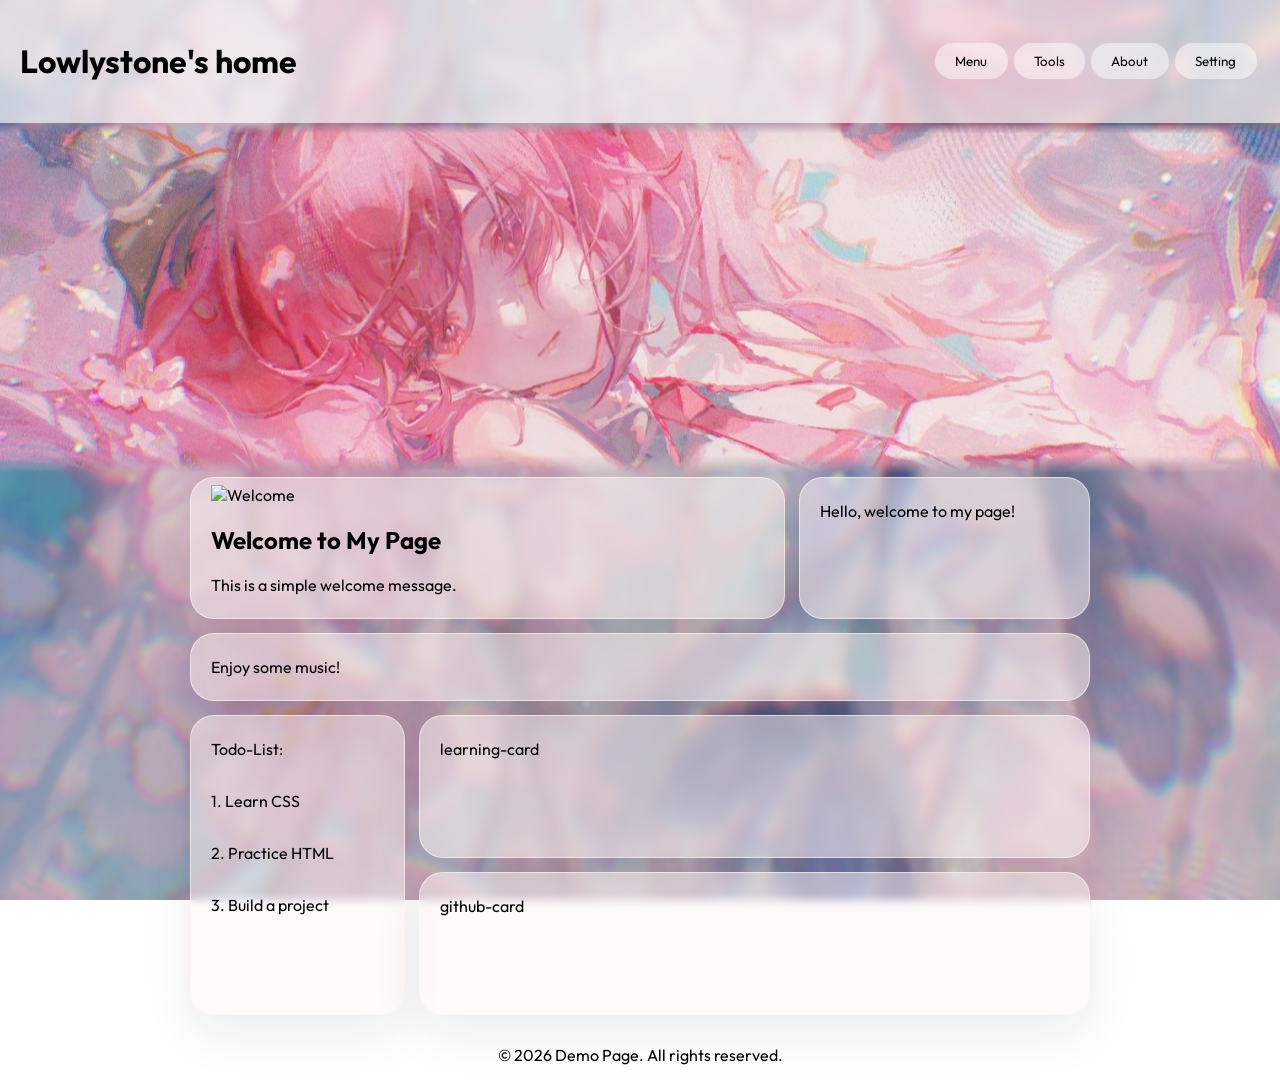
==== index.html @ a969db88 "fix bugs" ====
<!DOCTYPE html>
<html lang="en">
<!--============================Document Head================================-->

<head>
    <meta charset="UTF-8">
    <meta name="viewport" content="width=device-width, initial-scale=1.0">
    <title>demo</title>
    <link rel="stylesheet" href="css/style.css">
</head>

<body>
    <!--============================Page Lauout Wrapper==========================-->
    <div class="main-layout">
        <!--================================Header================================-->
        <div class="header">
            <div class="logo">
                <h1>Lowlystone's home</h1>
            </div>
            <div class="nav-button">
                <div class="button-container">
                    <button class="menu-button">Menu</button>
                </div>
                <div class="button-container">
                    <button class="tools-button">Tools</button>
                </div>
                <div class="button-container">
                    <button class="about-button">About</button>
                </div>
                <div class="button-container">
                    <button class="setting-toggle-button">Setting</button>
                    <div class="setting-card">
                        <div class="button-container">
                            <button class="setting-button">Language</button>
                        </div>
                        <div class="button-container">
                            <button class="setting-button">Dark Mode</button>
                        </div>
                    </div>
                </div>
            </div>

        </div>
        <!--================================Menu Page================================-->
        <section class="page-section menu-page is-active">
            <div class="menu-layout">
                <div class="menu-big-picture">
                        <img src="assets/background/MIKU.jpeg" alt="Menu Big Picture">
                    </div>
                <div class="welcome-row menu-row">
                    <div class="welcome-card card">
                        <img src="assets/background/welcome.png" alt="Welcome">
                        <div class="welcome-content content">
                            <h2>Welcome to My Page</h2>
                            <p>This is a simple welcome message.</p>
                        </div>
                    </div>
                    <div class="hello-card card">
                        <p>Hello, welcome to my page!</p>
                    </div>
                    <div class="music-card card">
                        <p>Enjoy some music!</p>
                    </div>
                </div>
                <div class="menu-container menu-row ">
                    <div class="todo-card card">
                        <p>Todo-List:</p>
                        <p>1. Learn CSS</p>
                        <p>2. Practice HTML</p>
                        <p>3. Build a project</p>
                    </div>
                    <div class="learning-card card">
                        <p>learning-card</p>
                    </div>
                    <div class="github-card card">
                        <p>github-card</p>
                    </div>
                </div>
            </div>

        </section>
        <!--================================Tools Page================================-->
        <section class="page-section tools-page">
            <div class="tools-layout">
                <div class="row">
                    <div class="tool-card card">
                        <p>Tool 1</p>
                    </div>
                    <div class="tool-card card">
                        <p>Tool 2</p>
                    </div>
                </div>
            </div>
        </section>
        <!--================================About page================================-->
        <section class="page-section about-page">
            <div class="about-layout">
                <!--================================Profile Cards================================-->
                <div class="name-card">
                    <!--============================Name card==================================-->
                    <div class="name">
                        <img src="assets/background/sakura.png" alt="Lowlystone's photo">
                        <div class="name-content">
                            <h2>Lowlystone</h2>
                            <p>This is a page for Lowlystone</p>
                        </div>
                    </div>
                    <!--================================Information Card================================-->
                    <div class="information">
                        <div class="information-content">
                            <h3>information</h3>
                            <p>university🏫: WhenZhou Kean University</p>
                            <p>major: Computer Science</p>
                        </div>
                    </div>
                    <!--================================Contact Card================================-->
                    <div class="contact">
                        <div class="contact-content">
                            <h3>contact information:</h3>
                            <p>Email✉️: 3587959529@qq.com
                                & lowlystone@gmail.com
                            </p>
                        </div>
                    </div>
                </div>
                <!--================================Main Content cards================================-->
                <div class="main">
                    <!--================================Card 1================================-->
                    <div class="card1">
                        <div class="card-content">
                            <h2>introduction:</h2>
                            <p>This is a test website for Lowlystone.</p>
                            <p>It is a simple demo page to showcase the design and layout.</p>
                            <p>I make this web to practise my front end skills.</p>
                        </div>
                    </div>
                    <!--================================Card 2================================-->
                    <div class="card2">
                        <div class="card-content">
                            <h2>design: </h2>
                            <p>This page use CSS Grid and Flexbox for layout.</p>
                            <p>I add some animations and hover effects to make the page more interactive.</p>
                            <p>I use modern design:big radius and transparent card background.</p>
                        </div>
                    </div>
                    <!--================================Card 3================================-->
                    <div class="card3">
                        <div class="card-content">
                            <h2>future</h2>
                            <p>I will add real button and javascript functionality to the page.</p>
                        </div>
                    </div>
                    <!--================================Card 4================================-->
                    <div class="card4">
                        <div class="card-content">
                            <h2>card4</h2>
                            <p>just fourth card.</p>
                        </div>
                    </div>
                </div>
            </div>
        </section>
        <!--===========================footer===================================-->
        <div class="footer">
            <p>&copy; 2026 Demo Page. All rights reserved.</p>
        </div>
    </div>

    <script src="js/main.js"></script>
</body>

</html>
---- css/style.css ----
/* ==================== Font Face ==================== */
@font-face {
    font-family: outfit;
    src: url("../assets/fonts/Outfit-VariableFont_wght.ttf") format("truetype-variations");
}

/* ====================Global Styles==================== */
* {
    box-sizing: border-box;
    font-family: outfit;
}

/* ===================Page Background===================== */
body {
    margin: 0;
    padding: 0;
    background: url(../assets/background/background1.jpeg) no-repeat center center fixed;
    background-size: cover;
}

/* ===================Section Styles===================== */
.page-section {
    display: none;
    grid-column: 1 / -1;
    grid-row: 2 / 4;
    width: 100%;
}

.page-section.is-active {
    display: block;
}

.menu-page.is-active {
    display: grid;
    flex-direction: column;
    align-items: center;
    justify-content: center;
}

/* ====================Main Grid Layout==================== */
.main-layout {
    display: grid;
    grid-template-columns: repeat(4, minmax(0, 1fr));
    grid-gap: 0;
    width: 100%;
}

/* ====================Page Layout==================== */
.about-layout {
    display: grid;
    grid-template-columns: repeat(4, minmax(0, 1fr));
    grid-template-rows: auto 1fr auto;
    grid-gap: 0;
    width: 100%;
}

.tools-layout {
    display: flex;
    flex-direction: column;
    align-items: center;
    justify-content: center;
}

.menu-layout {
    display: flex;
    flex-direction: column;
    align-items: center;
    justify-content: center;
}

/* ====================Header Styles==================== */
.header {
    display: flex;
    margin: 0;
    gap: 0;
    padding: 20px;
    min-width: 100%;
    background-color: rgba(255, 255, 255, 0.65);
    grid-column: 1 / -1;
    flex-direction: row;
    justify-content: flex-end;
    align-items: center;
    box-shadow: 0 0 20px rgba(15, 23, 42, 0.1);
    backdrop-filter: blur(5px);
    position: relative;
    z-index: 1000;
}

/* ====================Header Logo Styles==================== */
.logo {
    margin-right: auto;
    animation: fadeIn 0.4s ease forwards;
}

/* ====================Header Button Styles==================== */
.nav-button {
    display: flex;
    gap: 0;
    flex-direction: row;
    flex-wrap: wrap;
    justify-content: flex-end;
}

.button-container {
    position: relative;
}

.button-container button {
    margin: 3px;
    padding: 10px 20px;
    border: none;
    border-radius: 24px;
    background-color: rgba(255, 255, 255, 0.5);
    cursor: pointer;
    transition: background-color 0.3s ease, transform 0.35s ease, box-shadow 0.35s ease, padding-right 0.3s ease;
    position: relative;
    padding-right: 1.3rem;
    animation: fadeInUp 0.6s ease var(--delay, 0s) backwards;
}

.menu-button {
    --delay: 0s
}

.tools-button {
    --delay: 0.2s
}

.about-button {
    --delay: 0.4s
}

.setting-toggle-button {
    --delay: 0.6s
}

.button-container button::after {
    top: 50%;
    transform: translateY(-50%);
    right: 0.8rem;
    content: '→';
    color: rgba(126, 111, 255, 0.8);
    opacity: 0;
    position: absolute;
    transition: right 0.5s ease, opacity 0.3s ease;
}

.button-container button:hover::after {
    opacity: 1;
    right: 0.6rem;
}

.button-container button:hover {
    background-color: rgba(243, 243, 243, 0.5);
    transform: scale(1.05) translateY(-3px);
    box-shadow: 0 20px 50px rgba(15, 23, 42, 0.08);
    padding-right: 2rem;
}

.button-container .setting-button {
    background-color: rgba(255, 255, 255, 0.5);
    animation: fadeInDown 0.1s ease forwards;
}

/* ====================Setting Card Styles==================== */
.setting-card {
    display: none;
    position: absolute;
    top: 100%;
    right: 0;
    background-color: rgba(254, 245, 245, 0.8);
    backdrop-filter: blur(25px);
    border: 1px solid rgba(255, 244, 244, 0.65);
    border-radius: 24px;
    box-shadow: 0 20px 50px rgba(15, 23, 42, 0.08);
    padding: 5px;
    z-index: 1000;
    flex-direction: column;
}

.setting-card.is-open {
    display: flex;
    animation: fadeInDown 0.25s ease forwards;
}

.setting-card.is-closing {
    display: flex;
    animation: fadeOutDown 0.25s ease forwards;
}

/* ====================Cards Styles==================== */
.card {
    display: flex;
    padding: 7px 20px 7px 20px;
    background-color: rgba(254, 245, 245, 0.5);
    backdrop-filter: blur(5px);
    border: 1px solid rgba(255, 244, 244, 0.65);
    border-radius: 24px;
    box-shadow: 0 20px 50px rgba(15, 23, 42, 0.08);
    position: relative;
    transition: transform 0.3s ease ,background-color 0.3s ease;
    animation: fadeInUp 0.6s ease backwards;
    text-align: left;
    flex-direction: column;
}
.card:hover {
    background-color: rgba(254, 245, 245, 0.4);
    transform: translateY(-3px) scale(1.01);
    box-shadow: 0 20px 50px rgba(15, 23, 42, 0.16);
}
/* ====================menu rows Styles==================== */
.menu-row {
    display: grid;
    grid-template-columns: repeat(12, minmax(0, 1fr));
    gap: 14px;
     width: min(900px, calc(100% - 50px));
}
/* ====================Menu display Picture Styles==================== */
.menu-big-picture {
    transition: fadeIn 0.6s ease backwards;
}
.menu-big-picture img {
    width: 100%;
    height: 100%;
    object-fit: cover;
    object-position: center;
    height: 350px;
    mask-image: linear-gradient(to bottom, transparent 0%, black 3%, black 95%, transparent 100%);
    -webkit-mask-image: linear-gradient(circle at center, black 60%, transparent 95%);
    mask-size: 100% 100%;
    mask-repeat: no-repeat;
    mask-position: center;
    animation: fadeIn 2s ease backwards;
}

/* ====================Welcome Cards Styles==================== */
.welcome-card {
    grid-column: 1 / 9;
    grid-row: 1 / 2;
    animation-delay: 0ms;
}

.hello-card {
    grid-column: 9/ 13;
    grid-row: 1 / 2;
    animation-delay: 0.1s;
}

.music-card {
    grid-column: 1 / 13;
    animation-delay: 0.2s;
}
/* ====================menu Cards Styles==================== */
.menu-container {
    grid-template-rows: 1fr 1fr;
    gap: 14px;
    margin: 14px 0;
}
.todo-card {
    grid-column: 1 / 4;
    grid-row: 1 / -1;
    height: 300px;
    animation-delay: 0.3s;
}

.learning-card {
    grid-column: 4 / 13;
    grid-row: 1 / 2;
    animation-delay: 0.4s;
}

.github-card {
    grid-column: 4 / 13;
    grid-row: 2 / 3;
    animation-delay: 0.5s;
}


/* ====================Profile Cards Styles==================== */
.name-card {
    display: flex;
    padding: 20px;
    grid-column-start: 1;
    grid-column-end: 2;
    grid-row-start: 1;
    grid-row-end: 3;
    flex-direction: column;
    row-gap: 24px;
    column-gap: auto;
}

.name-card>div {
    border-radius: 24px;
    background-color: rgba(254, 245, 245, 0.6);
    border: 1px solid rgba(255, 244, 244, 0.65);
    box-shadow: 0 20px 50px rgba(15, 23, 42, 0.08);
    text-align: left;
    transition: background-color 0.3s ease, transform 0.3s ease, box-shadow 0.3s ease;
    position: relative;
    backdrop-filter: blur(5px);
}

.name,
.information,
.contact {
    display: flex;
    align-items: flex-start;
    flex-direction: column;
    justify-content: flex-start;
    overflow: hidden;
    animation: fadeInUp 0.6s ease backwards;
}

.name-card .name {
    animation-delay: 0s;
}

.name-card .information {
    animation-delay: 0.2s;
}

.name-card .contact {
    animation-delay: 0.4s;
}

/* ===================Profile Image Styles===================== */
.name img {
    display: block;
    width: 100%;
    height: auto;
    aspect-ratio: 3/1;
    border-radius: 24px 24px 0 0;
    object-fit: cover;
    object-position: top center;
}

/* ===================Profile Content Styles===================== */
.name-content {
    padding: 16px;
}

.information-content {
    padding: 16px;
}

.contact-content {
    padding: 16px;
}

/* =====================Profile Card Hover Effect=================== */
.name-card>div::before {
    content: '';
    position: absolute;
    bottom: 2px;
    left: 50%;
    width: 0;
    height: 2px;
    transform: translateX(-50%);
    background: #ffffff;
    transition: width 0.3s ease;
}

.name-card>div:hover::before {
    width: 50%;
}

.name-card>div:hover {
    background-color: rgba(254, 245, 245, 0.4);
    transform: scale(1.03) translateY(-3px);
    box-shadow: 0 20px 50px rgba(15, 23, 42, 0.08);
}

/* =====================Main Cards Layout=================== */
.main {
    display: flex;
    flex-wrap: wrap;
    padding: 20px;
    grid-column-start: 2;
    grid-column-end: 5;
    grid-row-start: 1;
    grid-row-end: 3;
    flex-direction: row;
    justify-content: space-between;
    row-gap: 24px;
    column-gap: 24px;
}

/* ====================Main Cards Styles==================== */
.main>div {
    flex: 1 1 300px;
    border-radius: 24px;
    background: rgba(254, 245, 245, 0.5);
    border: 1px solid rgba(255, 255, 255, 0.65);
    box-shadow: 0 20px 50px rgba(15, 23, 42, 0.08);
    transition: background-color 0.3s ease, transform 0.3s ease, box-shadow 0.3s ease;
    min-width: 0;
    backdrop-filter: blur(5px);
    animation: fadeInUp 0.6s ease var(--delay, 0s) backwards;
}

.card1 {
    --delay: 0s
}

.card2 {
    --delay: 0.2s
}

.card3 {
    --delay: 0.4s
}

.card4 {
    --delay: 0.6s
}

.card-content {
    padding: 24px;
}

.main>div:hover {
    background-color: rgba(254, 245, 245, 0.4);
    transform: scale(1.03) translateY(-3px);
    box-shadow: 0 20px 50px rgba(15, 23, 42, 0.08);
}

/* ===================Footer Styles===================== */
.footer {
    grid-column: 1 /-1;
    grid-row-start: 4;
    grid-row-end: 5;
    background-color: rgba(255, 255, 255, 0.3);
    padding: 0;
    text-align: center;
}

/* =====================Responsive Styles=================== */
@media (max-width: 768px) {
    .about-layout {
        grid-template-columns: 1fr;
        grid-template-rows: auto auto auto auto;
        width: 100%;
    }

    .header,
    .name-card,
    .main,
    .footer {
        grid-row: auto;
        grid-column: 1 / -1;
    }

    .header {
        flex-direction: column;
        align-items: center;
    }

    .nav-button {
        display: flex;
        flex-direction: row;
        flex-wrap: wrap;
        justify-content: flex-end;
    }

    .main {
        flex-direction: column;
        align-items: center;
        width: 100%;
    }

    .main>div {
        flex-basis: 100%;
        width: 100%;
    }

    .welcome-card,
    .hello-card,
    .music-card {
        grid-column: 1 / -1;
    }
}

/* ====================Animation Styles==================== */
@keyframes fadeInUp {
    from {
        opacity: 0;
        transform: translateY(30px);
    }

    to {
        opacity: 1;
        transform: translateY(0);
    }
}

@keyframes fadeIn {
    from {
        opacity: 0;
    }

    to {
        opacity: 1;
    }
}

@keyframes fadeOut {
    from {
        opacity: 1;
    }

    to {
        opacity: 0;
    }
}

@keyframes fadeInDown {
    from {
        opacity: 0;
        transform: translateY(-10px);
    }

    to {
        opacity: 1;
        transform: translateY(0);
    }
}

@keyframes fadeOutDown {
    from {
        opacity: 1;
        transform: translateY(0);
    }

    to {
        opacity: 0;
        transform: translateY(10px);
    }
}
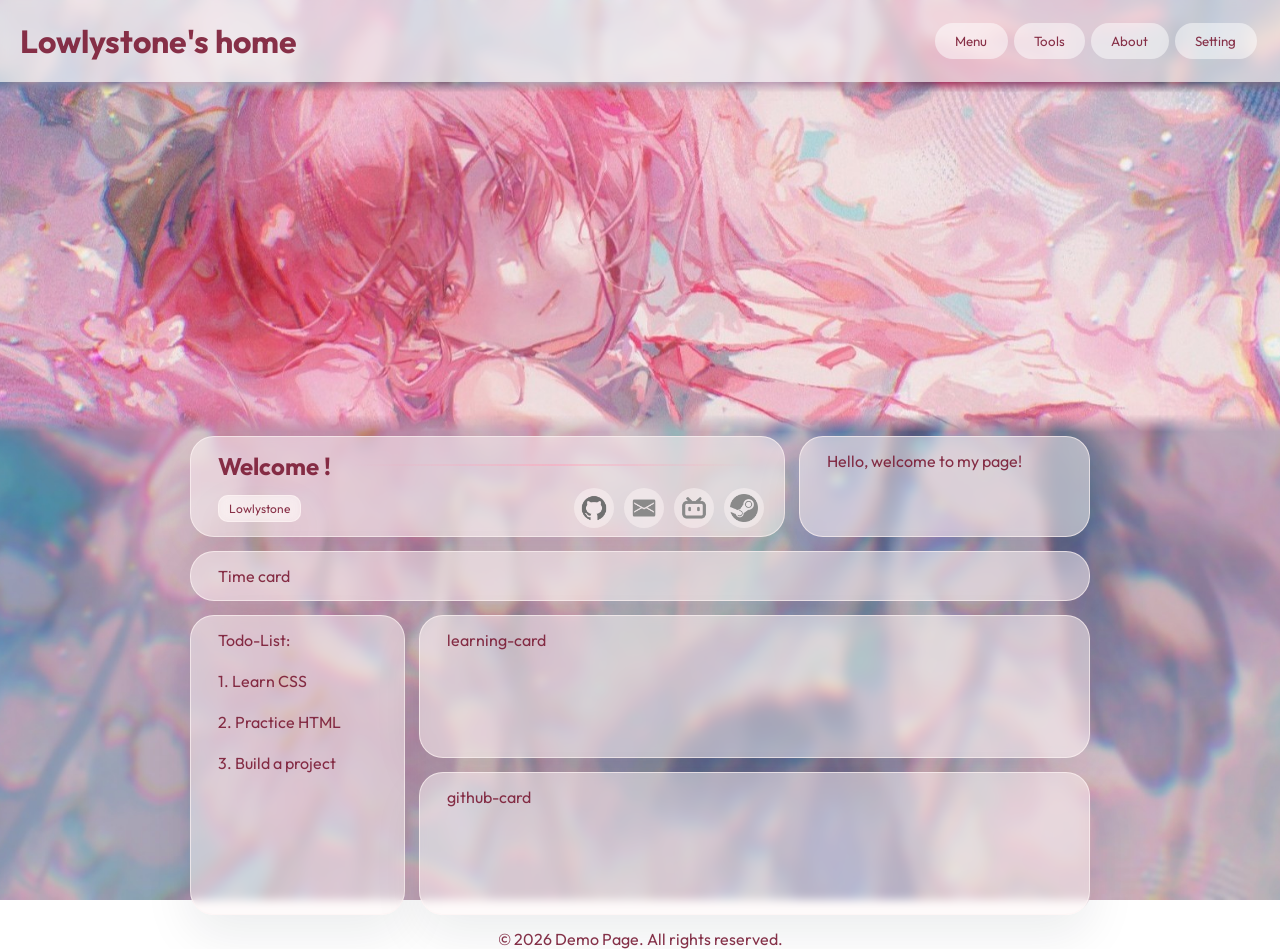
==== commit b05af8cd: "fix diaplay" ====
--- a/index.html
+++ b/index.html
@@ -45,21 +45,26 @@
         <section class="page-section menu-page is-active">
             <div class="menu-layout">
                 <div class="menu-big-picture">
-                        <img src="assets/background/MIKU.jpeg" alt="Menu Big Picture">
-                    </div>
+                    <img src="assets/background/MIKU.jpeg" alt="Menu Big Picture">
+                </div>
                 <div class="welcome-row menu-row">
                     <div class="welcome-card card">
-                        <img src="assets/background/welcome.png" alt="Welcome">
                         <div class="welcome-content content">
-                            <h2>Welcome to My Page</h2>
-                            <p>This is a simple welcome message.</p>
+                            <h2>Welcome !</h2>
+                            <div class="nav-link-button">
+                                <p class="lable-card">Lowlystone</p>
+                                <button class="link-button github-link"><img src="assets/icons/github-fill.png" alt=""></button>
+                                <button class="link-button email-link"><img src="assets/icons/email.png" alt=""></button>
+                                <button class="link-button bilibili-link"><img src="assets/icons/bilibili.png" alt=""></button>
+                                <button class="link-button steam-link"><img src="assets/icons/steam.png" alt=""></button>
+                            </div>
                         </div>
                     </div>
                     <div class="hello-card card">
                         <p>Hello, welcome to my page!</p>
                     </div>
-                    <div class="music-card card">
-                        <p>Enjoy some music!</p>
+                    <div class="time-card card">
+                        <p>Time card</p>
                     </div>
                 </div>
                 <div class="menu-container menu-row ">
@@ -84,10 +89,10 @@
             <div class="tools-layout">
                 <div class="row">
                     <div class="tool-card card">
-                        <p>Tool 1</p>
+                        <p>施工中</p>
                     </div>
                     <div class="tool-card card">
-                        <p>Tool 2</p>
+                        <p>施工中</p>
                     </div>
                 </div>
             </div>
--- a/css/style.css
+++ b/css/style.css
@@ -8,6 +8,10 @@
 * {
     box-sizing: border-box;
     font-family: outfit;
+    color: rgba(120, 21, 47, 0.871);
+}
+h1, h2, h3, p {
+    margin:0px;
 }
 
 /* ===================Page Background===================== */
@@ -198,27 +202,81 @@
     border-radius: 24px;
     box-shadow: 0 20px 50px rgba(15, 23, 42, 0.08);
     position: relative;
-    transition: transform 0.3s ease ,background-color 0.3s ease;
+    transition: transform 0.3s ease, background-color 0.3s ease;
     animation: fadeInUp 0.6s ease backwards;
     text-align: left;
     flex-direction: column;
-}
+    gap: 7px;
+}
+.card p,
+.card h2,
+.card h3 {
+    margin: 7px;
+}
+
 .card:hover {
     background-color: rgba(254, 245, 245, 0.4);
     transform: translateY(-3px) scale(1.01);
     box-shadow: 0 20px 50px rgba(15, 23, 42, 0.16);
 }
+
+/* ====================Link Button Styles==================== */
+.nav-link-button {
+    display: flex;
+    flex-direction: row;
+    gap: 10px;
+    justify-content: flex-end;
+}
+
+.link-button {
+    border: 0;
+    border-radius: 50%;
+    background-color: rgba(254, 245, 245, 0.5);
+    width: 40px;
+    height: 40px;
+    cursor: pointer;
+    transition: background-color 0.2s ease, transform 0.2s ease;
+}
+
+.link-button img {
+    width: 100%;
+    height: 100%;
+    object-fit: contain;
+}
+
+.link-button:hover {
+    background-color: rgba(254, 245, 245, 0.3);
+    transform: scale(1.1) translateY(-1px);
+}
+
+/* ====================Lable Cards Styles==================== */
+.lable-card {
+    font-size: 12px;
+    max-width: max-content;
+    max-height: max-content;
+    display: block;
+    padding: 5px 10px 5px 10px;
+    background-color: rgba(254, 245, 245, 0.5);
+    backdrop-filter: blur(5px);
+    border: 1px solid rgba(255, 244, 244, 0.65);
+    border-radius: 10px;
+    box-shadow: 0 20px 50px rgba(15, 23, 42, 0.08);
+    gap: 7px;
+}
+
 /* ====================menu rows Styles==================== */
 .menu-row {
     display: grid;
     grid-template-columns: repeat(12, minmax(0, 1fr));
     gap: 14px;
-     width: min(900px, calc(100% - 50px));
-}
+    width: min(900px, calc(100% - 50px));
+}
+
 /* ====================Menu display Picture Styles==================== */
 .menu-big-picture {
     transition: fadeIn 0.6s ease backwards;
 }
+
 .menu-big-picture img {
     width: 100%;
     height: 100%;
@@ -238,6 +296,23 @@
     grid-column: 1 / 9;
     grid-row: 1 / 2;
     animation-delay: 0ms;
+    position: relative;
+}
+
+.welcome-card h2 {
+    position: relative;
+}
+
+.welcome-card h2::before {
+    border: 0;
+    content: "";
+    position: absolute;
+    width: 75%;
+    right: 0;
+    bottom: 50%;
+    background: linear-gradient(to right, transparent, rgba(255, 163, 186, 0.5), transparent);
+    height: 2px;
+    z-index: -1;
 }
 
 .hello-card {
@@ -245,17 +320,22 @@
     grid-row: 1 / 2;
     animation-delay: 0.1s;
 }
-
-.music-card {
+.nav-link-button p {
+    margin-right: auto;
+}
+
+.time-card {
     grid-column: 1 / 13;
     animation-delay: 0.2s;
 }
+
 /* ====================menu Cards Styles==================== */
 .menu-container {
     grid-template-rows: 1fr 1fr;
     gap: 14px;
     margin: 14px 0;
 }
+
 .todo-card {
     grid-column: 1 / 4;
     grid-row: 1 / -1;
@@ -436,12 +516,31 @@
 
 /* =====================Responsive Styles=================== */
 @media (max-width: 768px) {
+
+    /* ====================AI generated==================== */
+    body {
+        background-attachment: scroll;
+    }
+
+    .main-layout {
+        grid-template-columns: 1fr;
+    }
+
+    /* ====================AI generated==================== */
     .about-layout {
         grid-template-columns: 1fr;
         grid-template-rows: auto auto auto auto;
         width: 100%;
     }
 
+    /* ====================AI generated==================== */
+    .menu-layout,
+    .tools-layout {
+        width: 100%;
+        padding: 0 12px 24px;
+    }
+
+    /* ====================AI generated==================== */
     .header,
     .name-card,
     .main,
@@ -450,33 +549,119 @@
         grid-column: 1 / -1;
     }
 
+    /* ====================AI generated==================== */
     .header {
         flex-direction: column;
         align-items: center;
-    }
-
+        gap: 12px;
+        padding: 16px 12px;
+    }
+
+    .logo {
+        margin-right: 0;
+        text-align: center;
+    }
+
+    .logo h1 {
+        margin: 0;
+        font-size: clamp(1.6rem, 6vw, 2rem);
+    }
+
+    /* ====================AI generated==================== */
     .nav-button {
         display: flex;
         flex-direction: row;
         flex-wrap: wrap;
-        justify-content: flex-end;
+        justify-content: center;
+        width: 100%;
+        gap: 8px;
+    }
+
+    .button-container {
+        width: calc(50% - 8px);
+        min-width: 140px;
+    }
+
+    .button-container button {
+        width: 100%;
+    }
+
+    /* ====================AI generated==================== */
+    .setting-card {
+        width: 100%;
     }
 
     .main {
         flex-direction: column;
         align-items: center;
         width: 100%;
+        padding: 12px;
+        row-gap: 16px;
+        column-gap: 16px;
     }
 
     .main>div {
-        flex-basis: 100%;
+        flex-basis: auto;
         width: 100%;
+    }
+
+    /* ====================AI generated==================== */
+
+    .name-card {
+        padding: 12px;
+        row-gap: 16px;
+    }
+
+    .name img {
+        aspect-ratio: 16 / 7;
+    }
+
+    .card-content,
+    .name-content,
+    .information-content,
+    .contact-content {
+        padding: 18px;
+    }
+
+    .menu-row {
+        grid-template-columns: 1fr;
+        gap: 12px;
+        width: min(100%, calc(100% - 24px));
+    }
+
+    .menu-container {
+        grid-template-rows: auto;
+    }
+
+
+
+    .menu-big-picture img {
+        height: 220px;
+    }
+
+    .tools-layout .row {
+        display: flex;
+        flex-direction: column;
+        gap: 12px;
+        width: min(100%, 420px);
     }
 
     .welcome-card,
     .hello-card,
-    .music-card {
+    .music-card,
+    .todo-card,
+    .learning-card,
+    .github-card {
         grid-column: 1 / -1;
+        grid-row: auto;
+    }
+
+    .todo-card {
+        height: auto;
+    }
+
+    .footer {
+        padding: 8px 12px;
     }
 }
 
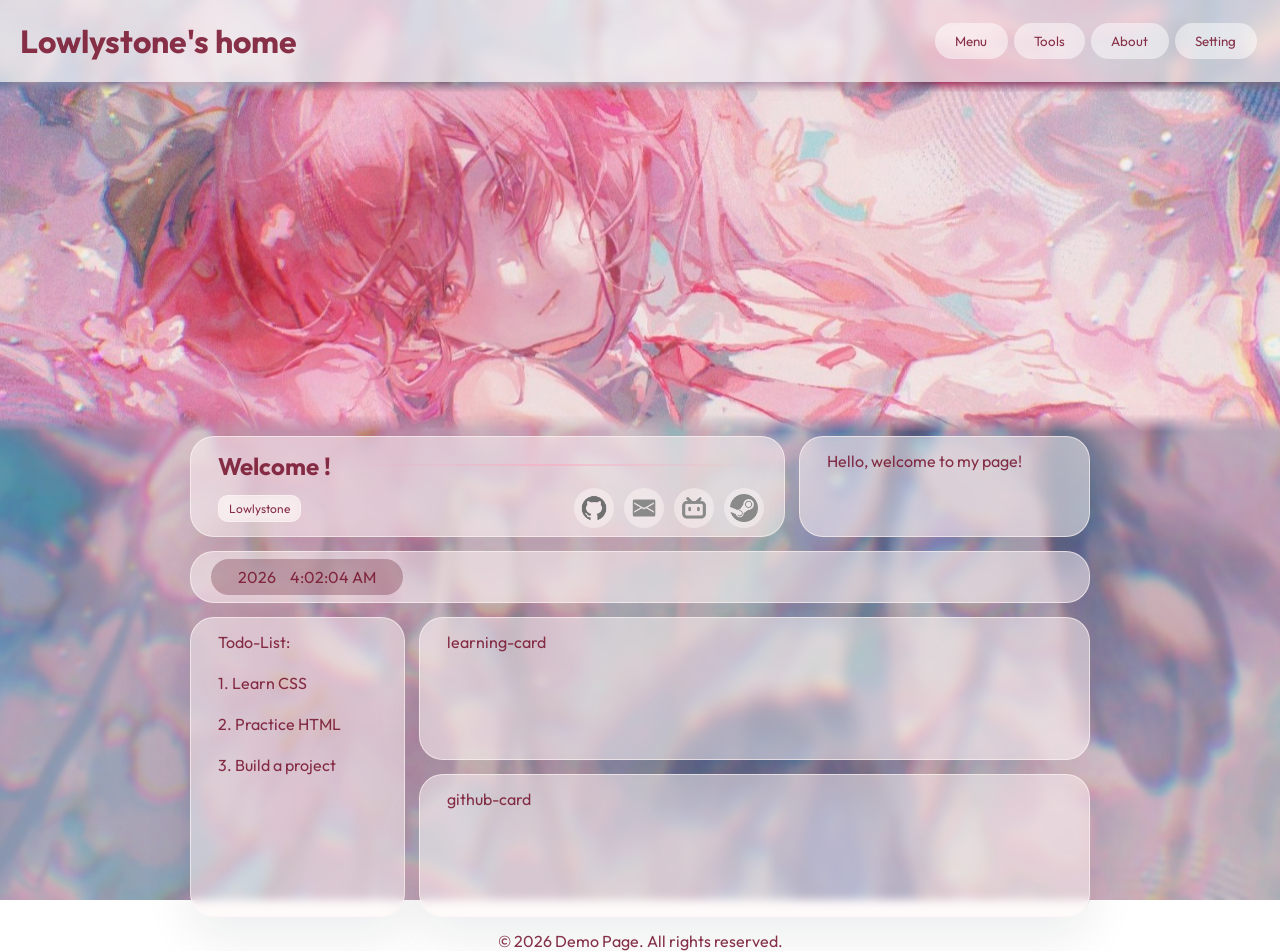
==== commit 65e4075f: "add clock" ====
--- a/index.html
+++ b/index.html
@@ -64,7 +64,10 @@
                         <p>Hello, welcome to my page!</p>
                     </div>
                     <div class="time-card card">
-                        <p>Time card</p>
+                        <div class="clock">
+                            <p id="year">0000</p>
+                            <p id="time">00:00:00</p>
+                        </div>
                     </div>
                 </div>
                 <div class="menu-container menu-row ">
--- a/css/style.css
+++ b/css/style.css
@@ -336,6 +336,18 @@
     margin: 14px 0;
 }
 
+.clock {
+    display: flex;
+    justify-content: center;
+    align-items: center;
+    flex-direction: row;
+    background-color: rgba(77, 0, 24, 0.259);
+    border-radius: 24px;
+    max-width: max-content;
+    max-height: max-content;
+    padding: 1px 20px;
+}
+
 .todo-card {
     grid-column: 1 / 4;
     grid-row: 1 / -1;
@@ -512,6 +524,7 @@
     background-color: rgba(255, 255, 255, 0.3);
     padding: 0;
     text-align: center;
+    animation: fadeIn 2s ease;
 }
 
 /* =====================Responsive Styles=================== */
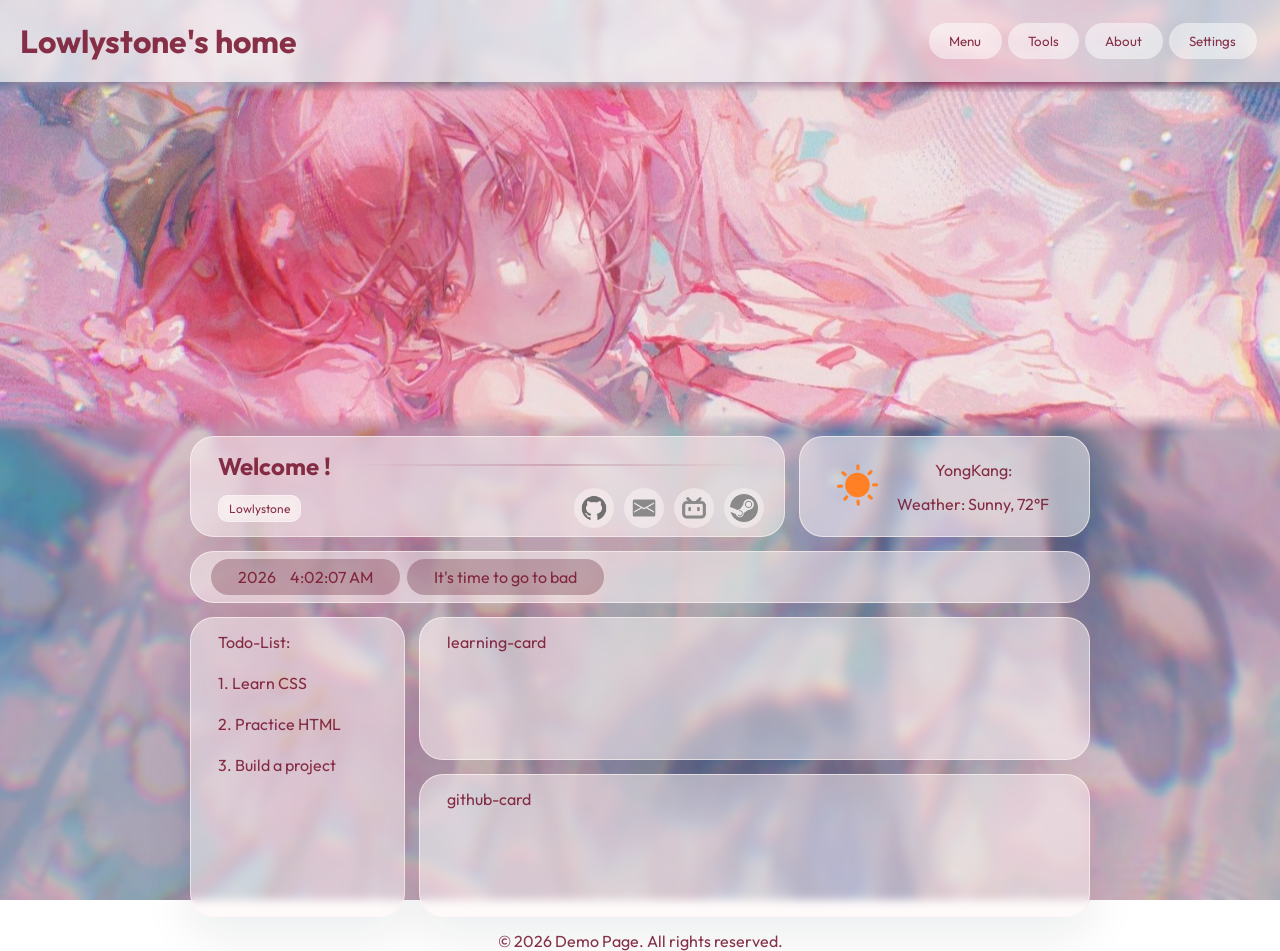
==== commit af488b9c: "add weather card" ====
--- a/index.html
+++ b/index.html
@@ -28,7 +28,7 @@
                     <button class="about-button">About</button>
                 </div>
                 <div class="button-container">
-                    <button class="setting-toggle-button">Setting</button>
+                    <button class="setting-toggle-button">Settings</button>
                     <div class="setting-card">
                         <div class="button-container">
                             <button class="setting-button">Language</button>
@@ -60,13 +60,23 @@
                             </div>
                         </div>
                     </div>
-                    <div class="hello-card card">
-                        <p>Hello, welcome to my page!</p>
+                    <div class="weather-card card">
+                        <div class="weather-img">
+                            <img src="assets/icons/sunny.png" alt="">
+                        </div>
+                        <div class="weather">
+                            <p>YongKang:</p>
+                            <p>Weather: Sunny, 72°F</p>
+                        </div>
+                        
                     </div>
                     <div class="time-card card">
                         <div class="clock">
                             <p id="year">0000</p>
                             <p id="time">00:00:00</p>
+                        </div>
+                        <div class="time-suggetion">
+                            <p id="time-suggestion">Suggestion</p>
                         </div>
                     </div>
                 </div>
@@ -147,6 +157,7 @@
                         <div class="card-content">
                             <h2>design: </h2>
                             <p>This page use CSS Grid and Flexbox for layout.</p>
+                            <p>I also add javascript to control button and pages. Such as clock and weather</p>
                             <p>I add some animations and hover effects to make the page more interactive.</p>
                             <p>I use modern design:big radius and transparent card background.</p>
                         </div>
--- a/css/style.css
+++ b/css/style.css
@@ -143,7 +143,6 @@
     transform: translateY(-50%);
     right: 0.8rem;
     content: '→';
-    color: rgba(126, 111, 255, 0.8);
     opacity: 0;
     position: absolute;
     transition: right 0.5s ease, opacity 0.3s ease;
@@ -202,7 +201,7 @@
     border-radius: 24px;
     box-shadow: 0 20px 50px rgba(15, 23, 42, 0.08);
     position: relative;
-    transition: transform 0.3s ease, background-color 0.3s ease;
+    transition: transform 0.3s ease, background-color 0.3s ease, box-shadow 0.3s ease;
     animation: fadeInUp 0.6s ease backwards;
     text-align: left;
     flex-direction: column;
@@ -310,12 +309,12 @@
     width: 75%;
     right: 0;
     bottom: 50%;
-    background: linear-gradient(to right, transparent, rgba(255, 163, 186, 0.5), transparent);
+    background: linear-gradient(to right, transparent, rgba(125, 7, 37, 0.186), transparent);
     height: 2px;
     z-index: -1;
 }
 
-.hello-card {
+.weather-card {
     grid-column: 9/ 13;
     grid-row: 1 / 2;
     animation-delay: 0.1s;
@@ -336,7 +335,30 @@
     margin: 14px 0;
 }
 
-.clock {
+.weather-card {
+    display: flex;
+    justify-content: center;
+    align-items: center;
+    flex-direction: row;
+}
+
+.weather-card img{
+    height: 50px;
+}
+
+.weather{
+    display: flex;
+    justify-content: center;
+    align-items: center;
+    flex-direction: column;
+}
+.time-card {
+    display: flex;
+    flex-direction: row;
+    justify-content: flex-between;
+}
+
+.clock, .time-suggetion {
     display: flex;
     justify-content: center;
     align-items: center;
@@ -524,7 +546,7 @@
     background-color: rgba(255, 255, 255, 0.3);
     padding: 0;
     text-align: center;
-    animation: fadeIn 2s ease;
+    animation: fadeIn 2s ease backwards;
 }
 
 /* =====================Responsive Styles=================== */
@@ -660,7 +682,7 @@
     }
 
     .welcome-card,
-    .hello-card,
+    .weather-card,
     .music-card,
     .todo-card,
     .learning-card,
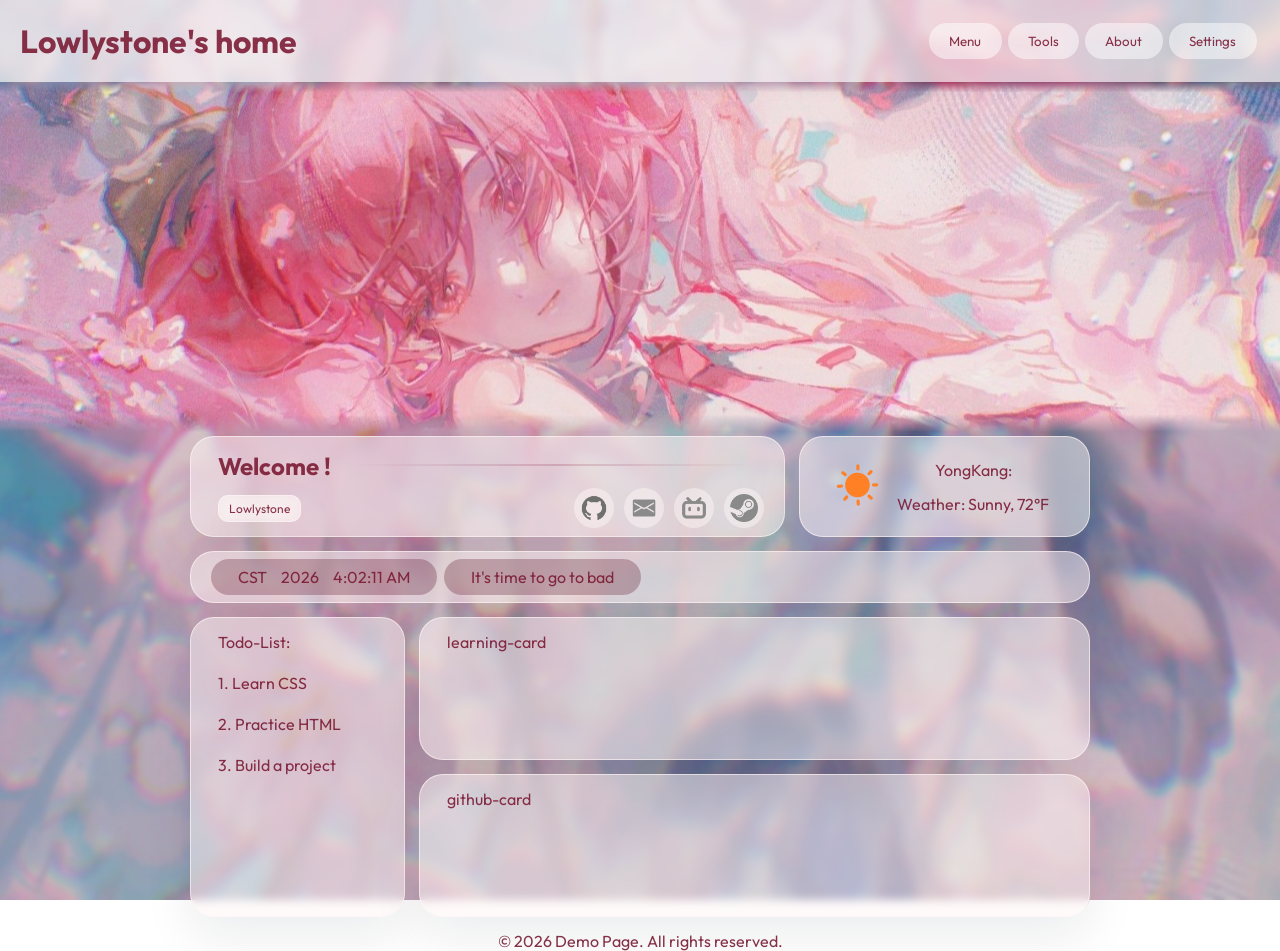
==== commit 3f518be1: "fix bug" ====
--- a/index.html
+++ b/index.html
@@ -72,6 +72,7 @@
                     </div>
                     <div class="time-card card">
                         <div class="clock">
+                            <p>CST</p>
                             <p id="year">0000</p>
                             <p id="time">00:00:00</p>
                         </div>
@@ -88,6 +89,7 @@
                         <p>3. Build a project</p>
                     </div>
                     <div class="learning-card card">
+
                         <p>learning-card</p>
                     </div>
                     <div class="github-card card">
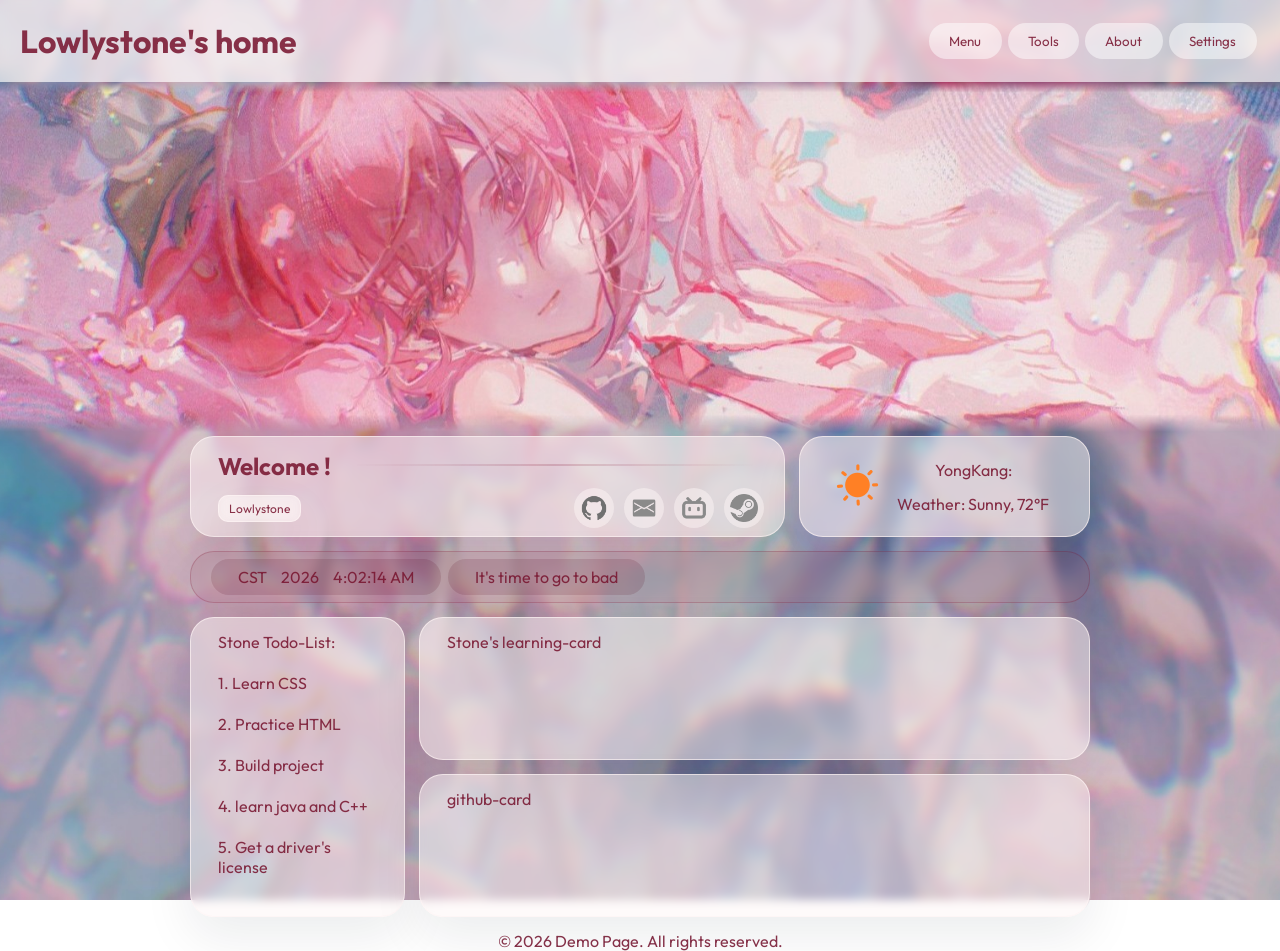
==== commit ad149273: "fix weather bugs" ====
--- a/index.html
+++ b/index.html
@@ -61,12 +61,12 @@
                         </div>
                     </div>
                     <div class="weather-card card">
-                        <div class="weather-img">
-                            <img src="assets/icons/sunny.png" alt="">
+                        <div>
+                            <img  class="weather-img" src="assets/icons/sunny.png" alt="">
                         </div>
                         <div class="weather">
                             <p>YongKang:</p>
-                            <p>Weather: Sunny, 72°F</p>
+                            <p id="weather">Weather: Sunny, 72°F</p>
                         </div>
                         
                     </div>
@@ -83,14 +83,16 @@
                 </div>
                 <div class="menu-container menu-row ">
                     <div class="todo-card card">
-                        <p>Todo-List:</p>
+                        <p>Stone Todo-List:</p>
                         <p>1. Learn CSS</p>
                         <p>2. Practice HTML</p>
-                        <p>3. Build a project</p>
+                        <p>3. Build project</p>
+                        <p>4. learn java and C++</p>
+                        <p>5. Get a driver's license</p>
                     </div>
                     <div class="learning-card card">
 
-                        <p>learning-card</p>
+                        <p>Stone's learning-card</p>
                     </div>
                     <div class="github-card card">
                         <p>github-card</p>
--- a/css/style.css
+++ b/css/style.css
@@ -356,6 +356,11 @@
     display: flex;
     flex-direction: row;
     justify-content: flex-between;
+    background-color: rgba(123, 62, 81, 0.129);
+    border: 1px solid rgba(120, 0, 34, 0.2);
+}
+.time-card:hover {
+    background-color: rgba(77, 0, 24, 0.1);
 }
 
 .clock, .time-suggetion {
@@ -363,7 +368,7 @@
     justify-content: center;
     align-items: center;
     flex-direction: row;
-    background-color: rgba(77, 0, 24, 0.259);
+    background-color: rgba(77, 0, 24, 0.141);
     border-radius: 24px;
     max-width: max-content;
     max-height: max-content;
@@ -543,7 +548,7 @@
     grid-column: 1 /-1;
     grid-row-start: 4;
     grid-row-end: 5;
-    background-color: rgba(255, 255, 255, 0.3);
+    background-color: rgba(255, 255, 255, 0);
     padding: 0;
     text-align: center;
     animation: fadeIn 2s ease backwards;
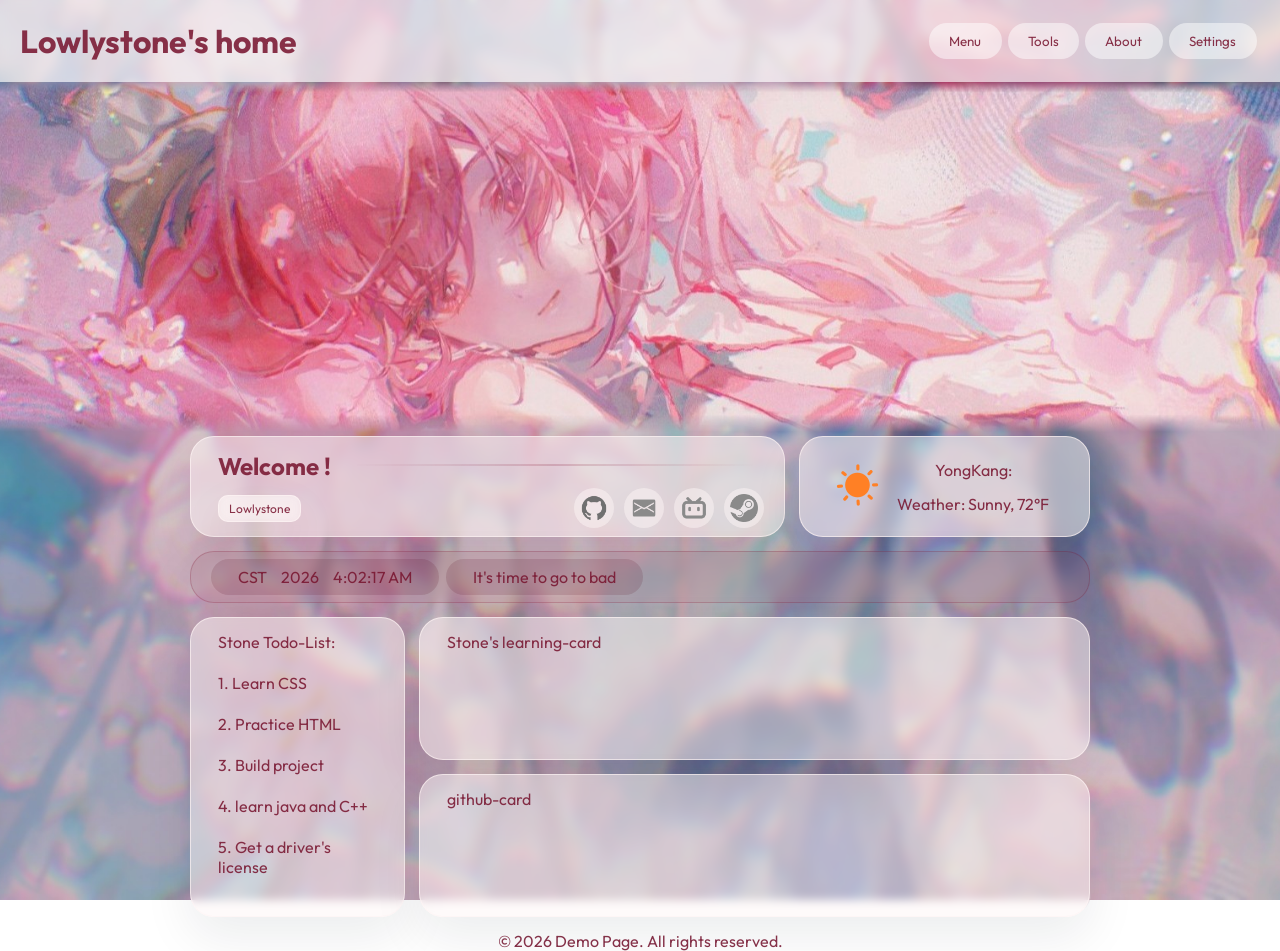
==== commit fab4be60: "fix some bugs" ====
--- a/index.html
+++ b/index.html
@@ -62,7 +62,7 @@
                     </div>
                     <div class="weather-card card">
                         <div>
-                            <img  class="weather-img" src="assets/icons/sunny.png" alt="">
+                            <img class="weather-img" src="assets/icons/sunny.png" alt="">
                         </div>
                         <div class="weather">
                             <p>YongKang:</p>
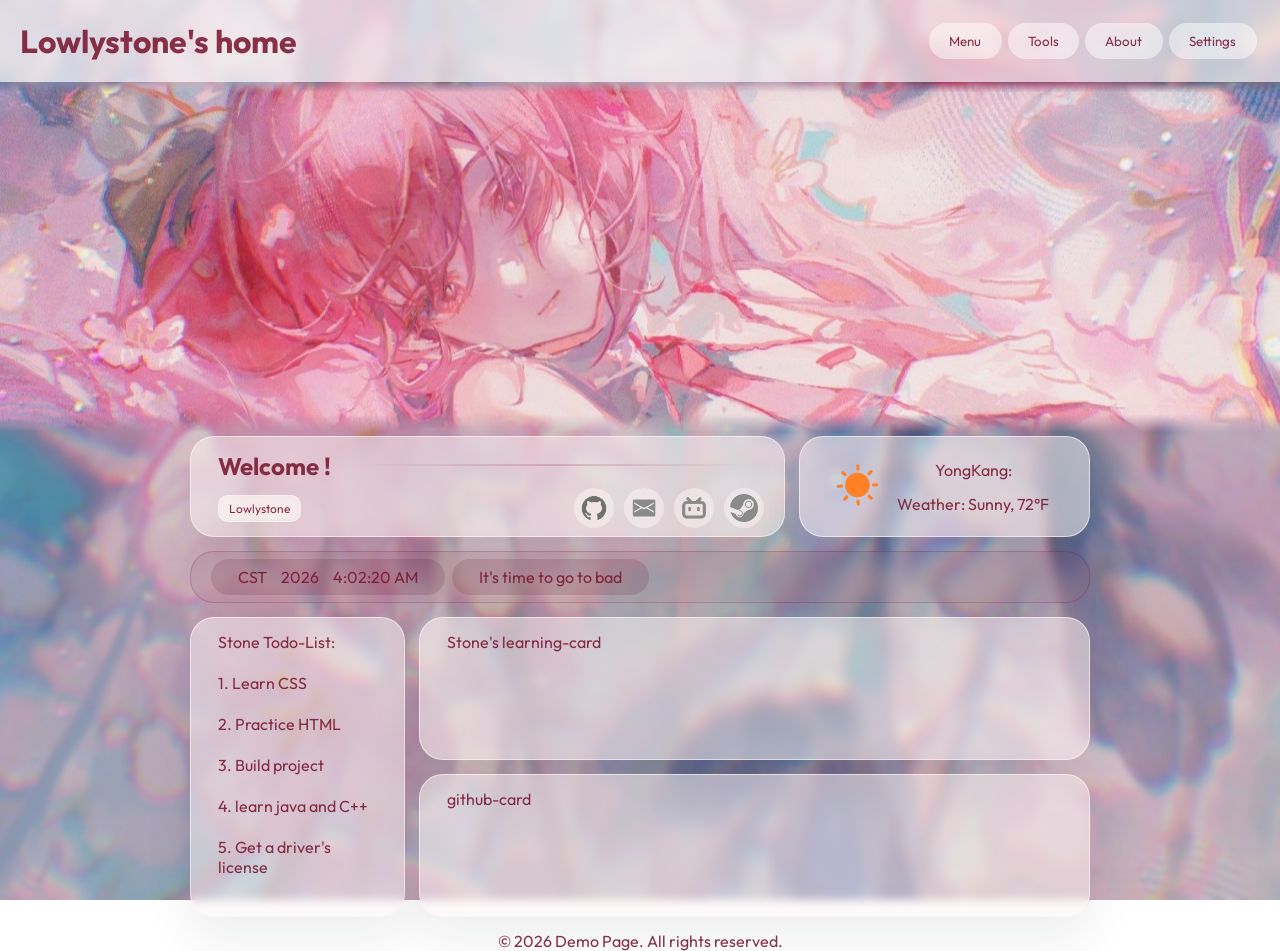
==== commit e198b5ba: "add facivon picture" ====
--- a/index.html
+++ b/index.html
@@ -5,7 +5,7 @@
 <head>
     <meta charset="UTF-8">
     <meta name="viewport" content="width=device-width, initial-scale=1.0">
-    <title>demo</title>
+    <title>Lowlystone's home</title>
     <link rel="stylesheet" href="css/style.css">
 </head>
 
--- a/css/style.css
+++ b/css/style.css
@@ -577,9 +577,7 @@
     .menu-layout,
     .tools-layout {
         width: 100%;
-        padding: 0 12px 24px;
-    }
-
+    }
     /* ====================AI generated==================== */
     .header,
     .name-card,
@@ -664,9 +662,12 @@
     }
 
     .menu-row {
-        grid-template-columns: 1fr;
+        display: flex;
+        flex-direction: column;
         gap: 12px;
-        width: min(100%, calc(100% - 24px));
+        width: min(100%, calc(100%));
+        padding: 12px 10px 10px 10px;
+        align-items: stretch;
     }
 
     .menu-container {
@@ -677,6 +678,7 @@
 
     .menu-big-picture img {
         height: 220px;
+        object-fit: cover;
     }
 
     .tools-layout .row {
